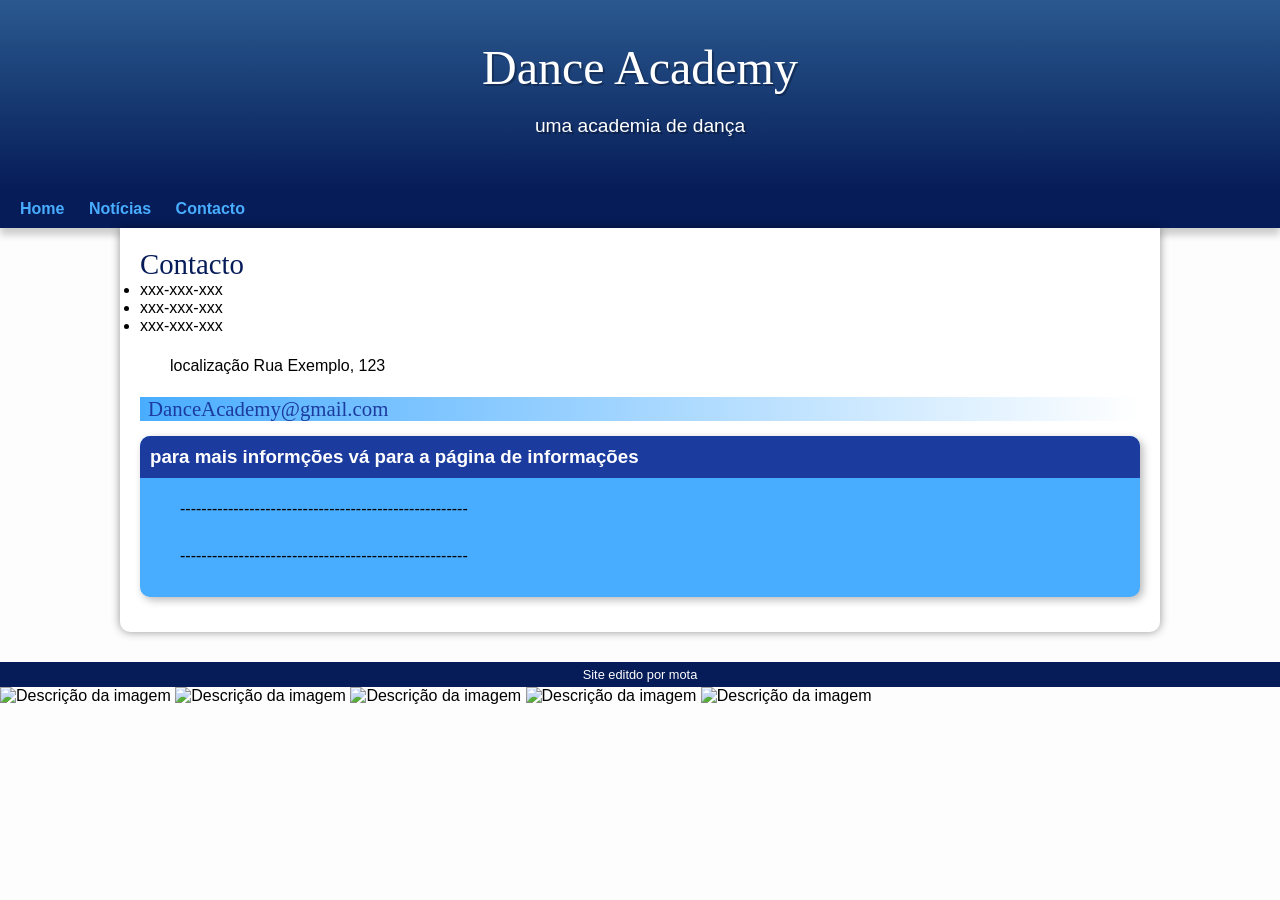
==== contacto.html @ e6fd2b82 "Add files via upload" ====
<!DOCTYPE html>
<html lang="pt-pt">
<head>
    <meta charset="UTF-8">
    <title>Contactos</title>
    <link rel="stylesheet" href="style.css">
</head>
<body>
    <header>
        <h1>Dance Academy</h1>
        <p>uma academia de dança</p>
    </header>
    <nav>
        <a href="main.html">Home</a>
        <a href="info.html">Notícias</a>
        <a href="contacto.html">Contacto</a>
    </nav>
    <main>
        <article>
            <h1>Contacto</h1>
            <ul>

                <li>xxx-xxx-xxx</li>
                <li>xxx-xxx-xxx</li>
                <li>xxx-xxx-xxx</li>

            </ul>
            <p>localização Rua Exemplo, 123</p>
            <h2>DanceAcademy@gmail.com</h2>
            <p></p>
            <aside>
                <h3>para mais informções vá para a página de informações</h3>
                <p>------------------------------------------------------</p>
                <p>------------------------------------------------------</p>
            </aside>
            <p></p>
        </article>
    </main>
    <footer>
        <p>Site editdo por mota</p>
    </footer>
    <img src="https://www.city-academy.com/wp-content/uploads/2026/05/school-group-workshops-dance-feature.png" alt="Descrição da imagem">
    <img src="https://prodapilymberfitness.mindbodyonline.com/system_stock_images/38/images/original_default-image_0001_iStock-1016947486.jpg?1536874575" alt="Descrição da imagem" width="270" height="230">
    <img src="https://prodapilymberfitness.mindbodyonline.com/system_stock_images/39/images/original_Default-image_0003_iStock-932334310_super.jpg?1536874602" alt="Descrição da imagem" width="270" height="230">
    <img src="https://www.city-academy.com/wp-content/uploads/2026/04/1761563924-2.png" alt="Descrição da imagem" width="270" height="230">
    <img src="https://prodapilymberfitness.mindbodyonline.com/system_stock_images/38/images/original_default-image_0001_iStock-1016947486.jpg?1536874575" alt="Descrição da imagem" width="250" height="230">
</body>
---- style.css ----
:root {
    --cor0: #fdfdfd;
    --cor1: #49adff;
    --cor2: #1d6ca1;
    --cor3: #2a598f;
    --cor4: #1c3b9e;
    --cor5: rgb(6, 28, 88);
    --fonte-padrao: Arial, Verdana, Helvetica, sans-serif;
    --fonte-destaque: 'Bebas Neue', cursive;
    --fonte-android: 'Android', cursive;
}

* {
    margin: 0px;
    padding: 0px;
}

body {
    background-color: var(--cor0);
    font-family: var(--fonte-padrao);
}

header {
    background-image: linear-gradient(to bottom, var(--cor3), var(--cor5));
    min-height: 150px;
    text-align: center;
    padding-top: 40px;
}

header > h1 {
    color: white;
    font-family: var(--fonte-destaque);
    font-size: 3em;
    font-weight: normal;
    margin-bottom: 20px;
    text-shadow: 2px 2px 0px rgba(0, 0, 0, 0.267);
}

header > p {
    font-family: var(--fonte-padrao);
    font-size: 1.2em;
    color: white;
    max-width: 600px;
    padding-right: 10px;
    padding-left: 10px;
    margin: auto;
    padding-bottom: 50px;
    text-shadow: 2px 2px 0px rgba(0, 0, 0, 0.315);
}

nav {
    background-color: var(--cor5);
    padding: 10px;
    box-shadow: 0px 7px 7px rgba(0, 0, 0, 0.192);
}

nav > a {
    color: var(--cor1);
    padding: 10px;
    border-radius: 5px;
    text-decoration: none;
    font-weight: bold;
    transition-duration: .5s;
}

nav > a:hover {
    background-color: var(--cor3);
    color: var(--cor5);
}

main {
    min-width: 300px;
    max-width: 1000px;
    margin: auto;
    margin-bottom: 30px;
    padding: 20px;
    background-color: white;
    box-shadow: 0px 0px 10px rgba(0, 0, 0, 0.418);
    border-bottom-left-radius: 10px;
    border-bottom-right-radius: 10px;
}

main h1 {
    color: var(--cor5);
    font-family: var(--fonte-android);
    font-weight: normal;
    font-size: 1.8em;
}

main h2 {
    font-family: var(--fonte-android);
    color: var(--cor4);
    font-size: 1.3em;
    font-weight: normal;
    background-image: linear-gradient(to right, var(--cor1), transparent);
    text-indent: 8px;
}

main p {
    margin: 15px 0px;
    text-align: justify;
    text-indent: 30px;
    font-size: 1em;
    line-height: 2em;
}

aside {
    background-color: var(--cor1);
    padding: 10px;
    border-radius: 10px;
    box-shadow: 3px 3px 8px rgba(0, 0, 0, 0.281);
}

aside > h3 {
    background-color: var(--cor4);
    color: white;
    padding: 10px;
    margin: -10px -10px 0px -10px;
    border-radius: 10px 10px 0px 0px;
}

footer {
    background-color: var(--cor5);
    color: white;
    text-align: center;
    font-size: 0.8em;
    padding: 5px;
}
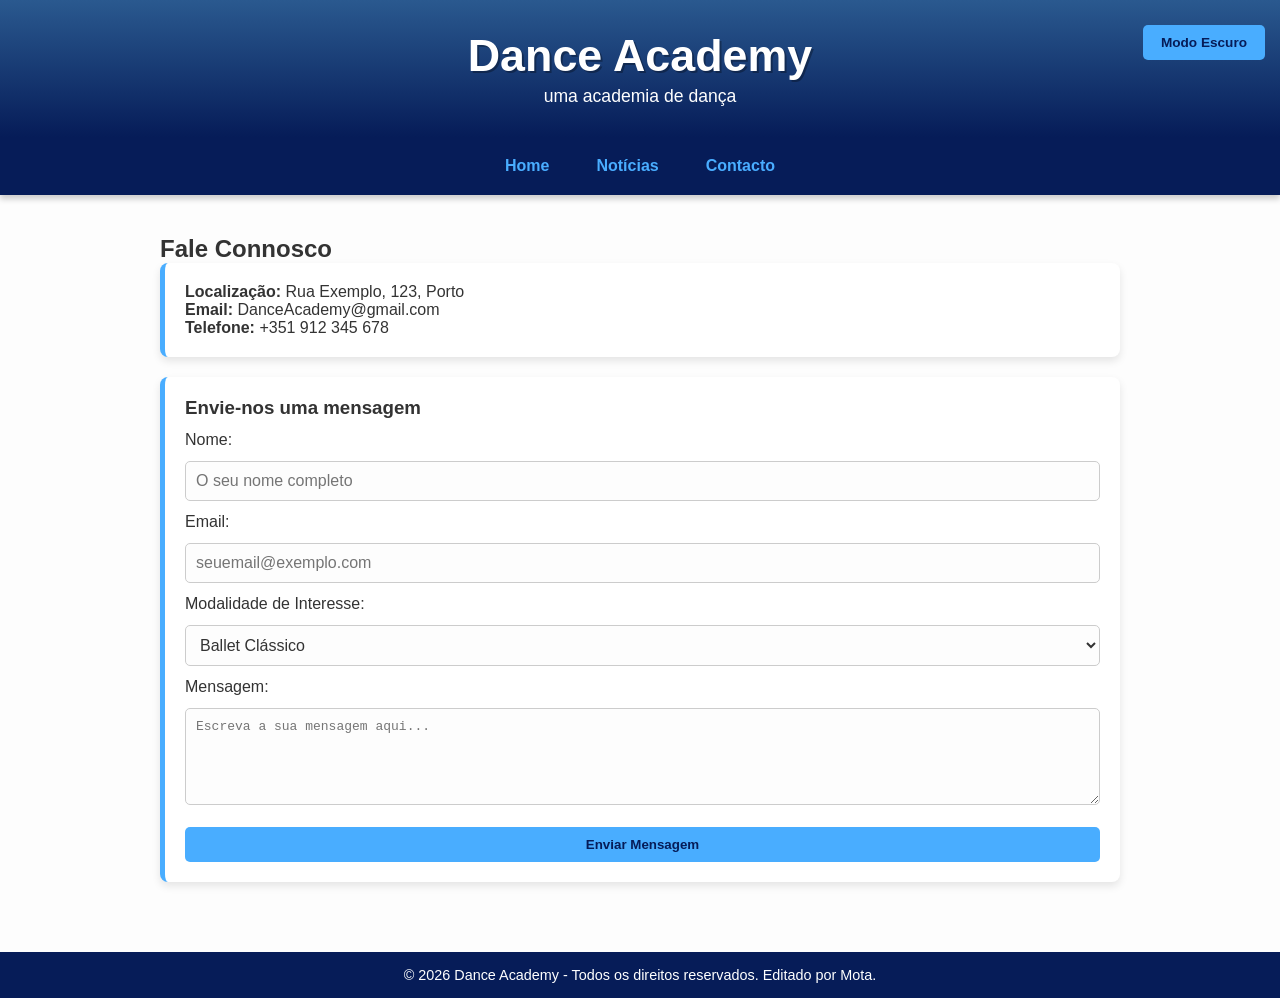
==== commit 2a96ee27: "Add files via upload" ====
--- a/contacto.html
+++ b/contacto.html
@@ -2,46 +2,63 @@
 <html lang="pt-pt">
 <head>
     <meta charset="UTF-8">
-    <title>Contactos</title>
+    <meta name="viewport" content="width=device-width, initial-scale=1.0">
+    <title>Dance Academy - Contactos</title>
     <link rel="stylesheet" href="style.css">
 </head>
 <body>
     <header>
         <h1>Dance Academy</h1>
         <p>uma academia de dança</p>
+        <button id="btn-theme" class="btn-interativo">Modo Escuro</button>
     </header>
+
     <nav>
         <a href="main.html">Home</a>
         <a href="info.html">Notícias</a>
         <a href="contacto.html">Contacto</a>
     </nav>
+
     <main>
-        <article>
-            <h1>Contacto</h1>
-            <ul>
+        <section class="contacto-seccao">
+            <h2>Fale Connosco</h2>
+            
+            <div class="info-contacto card">
+                <p><strong>Localização:</strong> Rua Exemplo, 123, Porto</p>
+                <p><strong>Email:</strong> DanceAcademy@gmail.com</p>
+                <p><strong>Telefone:</strong> +351 912 345 678</p>
+            </div>
 
-                <li>xxx-xxx-xxx</li>
-                <li>xxx-xxx-xxx</li>
-                <li>xxx-xxx-xxx</li>
+            <!-- Formulário de Contacto -->
+            <form id="form-contacto" class="form-estilizado card">
+                <h3>Envie-nos uma mensagem</h3>
+                
+                <label for="nome">Nome:</label>
+                <input type="text" id="nome" name="nome" required placeholder="O seu nome completo">
 
-            </ul>
-            <p>localização Rua Exemplo, 123</p>
-            <h2>DanceAcademy@gmail.com</h2>
-            <p></p>
-            <aside>
-                <h3>para mais informções vá para a página de informações</h3>
-                <p>------------------------------------------------------</p>
-                <p>------------------------------------------------------</p>
-            </aside>
-            <p></p>
-        </article>
+                <label for="email">Email:</label>
+                <input type="email" id="email" name="email" required placeholder="seuemail@exemplo.com">
+
+                <label for="modalidade">Modalidade de Interesse:</label>
+                <select id="modalidade" name="modalidade">
+                    <option value="ballet">Ballet Clássico</option>
+                    <option value="hiphop">Hip Hop</option>
+                    <option value="salao">Danças de Salão</option>
+                    <option value="contemporaneo">Dança Contemporânea</option>
+                </select>
+
+                <label for="mensagem">Mensagem:</label>
+                <textarea id="mensagem" name="mensagem" rows="5" required placeholder="Escreva a sua mensagem aqui..."></textarea>
+
+                <button type="submit" class="btn-interativo">Enviar Mensagem</button>
+            </form>
+        </section>
     </main>
+
     <footer>
-        <p>Site editdo por mota</p>
+        <p>&copy; 2026 Dance Academy - Todos os direitos reservados. Editado por Mota.</p>
     </footer>
-    <img src="https://www.city-academy.com/wp-content/uploads/2026/05/school-group-workshops-dance-feature.png" alt="Descrição da imagem">
-    <img src="https://prodapilymberfitness.mindbodyonline.com/system_stock_images/38/images/original_default-image_0001_iStock-1016947486.jpg?1536874575" alt="Descrição da imagem" width="270" height="230">
-    <img src="https://prodapilymberfitness.mindbodyonline.com/system_stock_images/39/images/original_Default-image_0003_iStock-932334310_super.jpg?1536874602" alt="Descrição da imagem" width="270" height="230">
-    <img src="https://www.city-academy.com/wp-content/uploads/2026/04/1761563924-2.png" alt="Descrição da imagem" width="270" height="230">
-    <img src="https://prodapilymberfitness.mindbodyonline.com/system_stock_images/38/images/original_default-image_0001_iStock-1016947486.jpg?1536874575" alt="Descrição da imagem" width="250" height="230">
-</body>+
+    <script src="script.js"></script>
+</body>
+</html>
--- a/style.css
+++ b/style.css
@@ -1,128 +1,221 @@
 :root {
-    --cor0: #fdfdfd;
+    --cor-bg: #fdfdfd;
+    --cor-card-bg: #ffffff;
+    --cor-texto: #333333;
     --cor1: #49adff;
     --cor2: #1d6ca1;
     --cor3: #2a598f;
     --cor4: #1c3b9e;
     --cor5: rgb(6, 28, 88);
     --fonte-padrao: Arial, Verdana, Helvetica, sans-serif;
-    --fonte-destaque: 'Bebas Neue', cursive;
-    --fonte-android: 'Android', cursive;
+    --fonte-destaque: 'Bebas Neue', cursive, sans-serif;
+}
+
+/* Suporte para Modo Escuro */
+body.dark-mode {
+    --cor-bg: #121212;
+    --cor-card-bg: #1e1e1e;
+    --cor-texto: #f0f0f0;
+    --cor5: #0a1128;
+    --cor3: #1c3b9e;
 }
 
 * {
-    margin: 0px;
-    padding: 0px;
+    margin: 0;
+    padding: 0;
+    box-sizing: border-box;
 }
 
 body {
-    background-color: var(--cor0);
+    background-color: var(--cor-bg);
+    color: var(--cor-texto);
     font-family: var(--fonte-padrao);
-}
-
+    transition: background-color 0.3s ease, color 0.3s ease;
+}
+
+/* Header */
 header {
     background-image: linear-gradient(to bottom, var(--cor3), var(--cor5));
-    min-height: 150px;
     text-align: center;
-    padding-top: 40px;
+    padding: 30px 15px;
+    position: relative;
 }
 
 header > h1 {
     color: white;
     font-family: var(--fonte-destaque);
-    font-size: 3em;
-    font-weight: normal;
-    margin-bottom: 20px;
-    text-shadow: 2px 2px 0px rgba(0, 0, 0, 0.267);
+    font-size: 2.8em;
+    text-shadow: 2px 2px 0px rgba(0, 0, 0, 0.3);
 }
 
 header > p {
-    font-family: var(--fonte-padrao);
-    font-size: 1.2em;
-    color: white;
-    max-width: 600px;
-    padding-right: 10px;
-    padding-left: 10px;
-    margin: auto;
-    padding-bottom: 50px;
-    text-shadow: 2px 2px 0px rgba(0, 0, 0, 0.315);
-}
-
+    color: white;
+    font-size: 1.1em;
+    margin-top: 5px;
+}
+
+/* Menu Horizontal Responsivo */
 nav {
     background-color: var(--cor5);
-    padding: 10px;
-    box-shadow: 0px 7px 7px rgba(0, 0, 0, 0.192);
+    display: flex;
+    justify-content: center;
+    flex-wrap: wrap;
+    gap: 15px;
+    padding: 12px;
+    box-shadow: 0px 4px 6px rgba(0, 0, 0, 0.2);
 }
 
 nav > a {
     color: var(--cor1);
-    padding: 10px;
+    padding: 8px 16px;
     border-radius: 5px;
     text-decoration: none;
     font-weight: bold;
-    transition-duration: .5s;
+    transition: background-color 0.3s ease, color 0.3s ease;
 }
 
 nav > a:hover {
     background-color: var(--cor3);
+    color: white;
+}
+
+/* Conteúdo Principal */
+main {
+    max-width: 1000px;
+    margin: 20px auto;
+    padding: 20px;
+}
+
+/* Cartões (Cards) e Efeitos Hover */
+.card {
+    background-color: var(--cor-card-bg);
+    border-left: 5px solid var(--cor1);
+    border-radius: 8px;
+    padding: 20px;
+    margin-bottom: 20px;
+    box-shadow: 0 4px 8px rgba(0, 0, 0, 0.1);
+    transition: transform 0.3s ease, box-shadow 0.3s ease;
+}
+
+.card:hover {
+    transform: translateY(-5px);
+    box-shadow: 0 8px 16px rgba(0, 0, 0, 0.2);
+}
+
+/* Grelha de Modalidades */
+.cards-grid {
+    display: grid;
+    grid-template-columns: repeat(auto-fit, minmax(220px, 1fr));
+    gap: 20px;
+    margin-top: 15px;
+}
+
+/* Galeria Responsiva */
+.galeria-container {
+    margin-top: 30px;
+}
+
+.galeria {
+    display: grid;
+    grid-template-columns: repeat(auto-fit, minmax(200px, 1fr));
+    gap: 15px;
+    margin-top: 15px;
+}
+
+.galeria img {
+    width: 100%;
+    height: 180px;
+    object-fit: cover;
+    border-radius: 8px;
+    transition: transform 0.3s ease, filter 0.3s ease;
+}
+
+.galeria img:hover {
+    transform: scale(1.05);
+    filter: brightness(1.1);
+}
+
+/* Botões Interativos */
+.btn-interativo {
+    background-color: var(--cor1);
     color: var(--cor5);
-}
-
-main {
-    min-width: 300px;
-    max-width: 1000px;
-    margin: auto;
-    margin-bottom: 30px;
-    padding: 20px;
-    background-color: white;
-    box-shadow: 0px 0px 10px rgba(0, 0, 0, 0.418);
-    border-bottom-left-radius: 10px;
-    border-bottom-right-radius: 10px;
-}
-
-main h1 {
-    color: var(--cor5);
-    font-family: var(--fonte-android);
-    font-weight: normal;
-    font-size: 1.8em;
-}
-
-main h2 {
-    font-family: var(--fonte-android);
-    color: var(--cor4);
-    font-size: 1.3em;
-    font-weight: normal;
-    background-image: linear-gradient(to right, var(--cor1), transparent);
-    text-indent: 8px;
-}
-
-main p {
-    margin: 15px 0px;
-    text-align: justify;
-    text-indent: 30px;
+    border: none;
+    padding: 10px 18px;
+    font-weight: bold;
+    border-radius: 5px;
+    cursor: pointer;
+    margin-top: 10px;
+    transition: background-color 0.3s ease, transform 0.1s ease;
+}
+
+.btn-interativo:hover {
+    background-color: var(--cor2);
+    color: white;
+}
+
+.btn-interativo:active {
+    transform: scale(0.97);
+}
+
+#btn-theme {
+    position: absolute;
+    top: 15px;
+    right: 15px;
+    font-size: 0.85em;
+}
+
+/* Formulário de Contacto */
+.form-estilizado {
+    display: flex;
+    flex-direction: column;
+    gap: 12px;
+}
+
+.form-estilizado input,
+.form-estilizado select,
+.form-estilizado textarea {
+    padding: 10px;
+    border: 1px solid #ccc;
+    border-radius: 5px;
     font-size: 1em;
-    line-height: 2em;
-}
-
-aside {
-    background-color: var(--cor1);
+    background-color: var(--cor-bg);
+    color: var(--cor-texto);
+}
+
+/* Banners e Informações */
+.info-banner {
+    background-color: var(--cor3);
+    color: white;
     padding: 10px;
-    border-radius: 10px;
-    box-shadow: 3px 3px 8px rgba(0, 0, 0, 0.281);
-}
-
-aside > h3 {
-    background-color: var(--cor4);
-    color: white;
-    padding: 10px;
-    margin: -10px -10px 0px -10px;
-    border-radius: 10px 10px 0px 0px;
-}
-
+    border-radius: 5px;
+    text-align: center;
+    margin-bottom: 20px;
+    font-size: 0.9em;
+}
+
+/* Rodapé */
 footer {
     background-color: var(--cor5);
     color: white;
     text-align: center;
-    font-size: 0.8em;
-    padding: 5px;
+    padding: 15px;
+    font-size: 0.9em;
+    margin-top: 30px;
+}
+
+/* Media Query Responsivo para Dispositivos Móveis */
+@media (max-width: 600px) {
+    header > h1 {
+        font-size: 2em;
+    }
+
+    #btn-theme {
+        position: static;
+        margin-top: 10px;
+    }
+
+    nav {
+        flex-direction: column;
+        align-items: center;
+    }
 }
